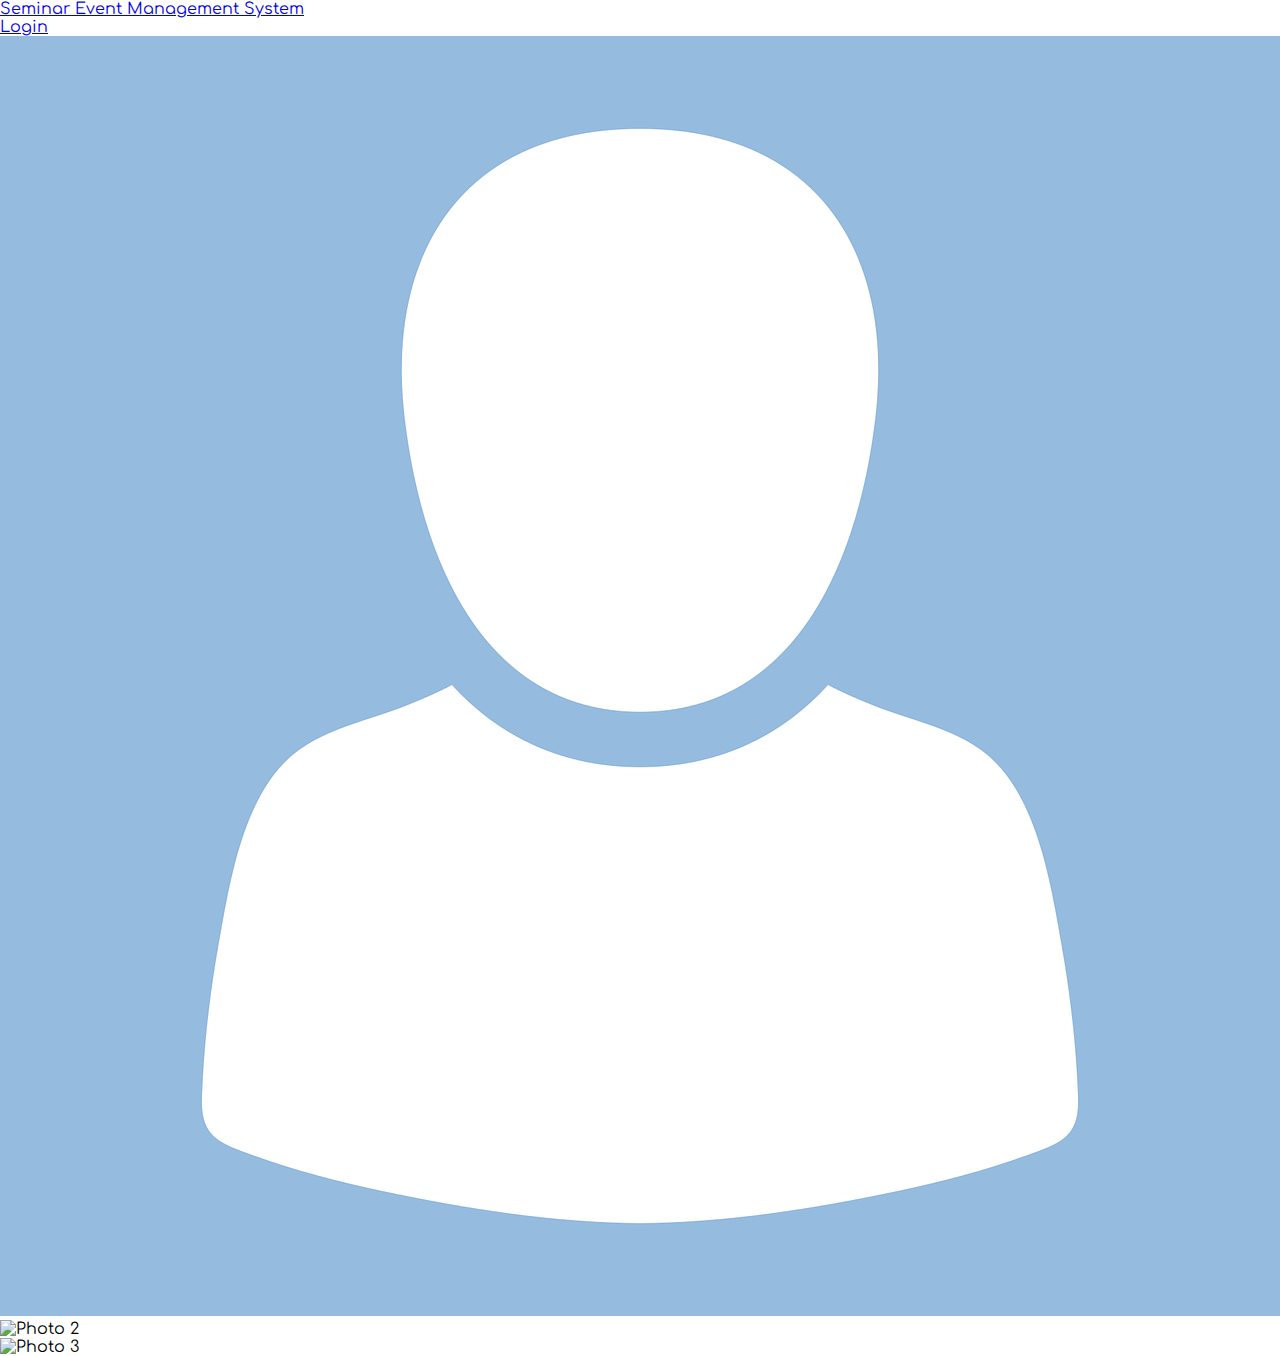
==== index.html @ 2c74ca65 "Added stylesheets and index page with navbar" ====
<!DOCTYPE html>
<html lang="en">

<head>
    <meta charset="UTF-8">
    <meta http-equiv="X-UA-Compatible" content="IE=edge">
    <meta name="viewport" content="width=device-width, initial-scale=1.0">
    <title>Seminar Event Management</title>

    <!-- Bootstrap CSS -->
    <link href="https://cdn.jsdelivr.net/npm/bootstrap@5.1.3/dist/css/bootstrap.min.css" rel="stylesheet"
        integrity="sha384-1BmE4kWBq78iYhFldvKuhfTAU6auU8tT94WrHftjDbrCEXSU1oBoqyl2QvZ6jIW3" crossorigin="anonymous">

    <!-- Google Font API (Comfortaa) -->
    <link rel="stylesheet" href="https://fonts.googleapis.com/css?family=Comfortaa">

    <!-- Google Font API (Montserrat) -->
    <link rel="stylesheet" href="https://fonts.googleapis.com/css?family=Montserrat">

    <!-- Global Stylesheet -->
    <link rel="stylesheet" href="style.css">

</head>

<body>

    <header>

        <!-- Navbar -->
        <nav class="navbar navbar-expand-lg navbar-light bg-info">
            <div class="container">
                <a href="#" class="navbar-brand px-5">Seminar Event Management System</a>
            </div>
            <div class="container">
                <ul class="navbar-nav position-absolute end-0 px-5">
                    <li class="nav-item">
                        <a class="nav-link active" href="#">Login</a>
                    </li>
                </ul>
            </div>
        </nav>

        <!-- Carousel, welcoming users to the site -->
        <div id="carousel-main">
            <div id="carouselExampleIndicators" class="carousel slide" data-bs-ride="carousel">
                <div class="carousel-inner">
                    <div class="carousel-item active">
                        <img src="avatar-1577909_1280.webp" class="d-block w-100" alt="Photo 1">
                    </div>
                    <div class="carousel-item">
                        <img src="..." class="d-block w-100" alt="Photo 2">
                    </div>
                    <div class="carousel-item">
                        <img src="..." class="d-block w-100" alt="Photo 3">
                    </div>
                </div>
            </div>
        </div>
    </header>
    <main>
        <!-- Section, with articles containing the features of the application -->
    </main>
    <footer>

    </footer>
    <script src="https://cdn.jsdelivr.net/npm/@popperjs/core@2.10.2/dist/umd/popper.min.js"
        integrity="sha384-7+zCNj/IqJ95wo16oMtfsKbZ9ccEh31eOz1HGyDuCQ6wgnyJNSYdrPa03rtR1zdB"
        crossorigin="anonymous"></script>
    <script src="https://cdn.jsdelivr.net/npm/bootstrap@5.1.3/dist/js/bootstrap.min.js"
        integrity="sha384-QJHtvGhmr9XOIpI6YVutG+2QOK9T+ZnN4kzFN1RtK3zEFEIsxhlmWl5/YESvpZ13"
        crossorigin="anonymous"></script>

</body>

</html>
---- style.css ----
/* Changing the default font to Comfortaa and removing the default paddings and margins */
* { 
    font-family: 'Comfortaa', Verdana, Geneva, Tahoma, sans-serif;
    margin: 0;
    padding: 0;
}

/* Styling the carousel - adding height dimensions to size correctly */
.carousel { 
    height: 300px;
}
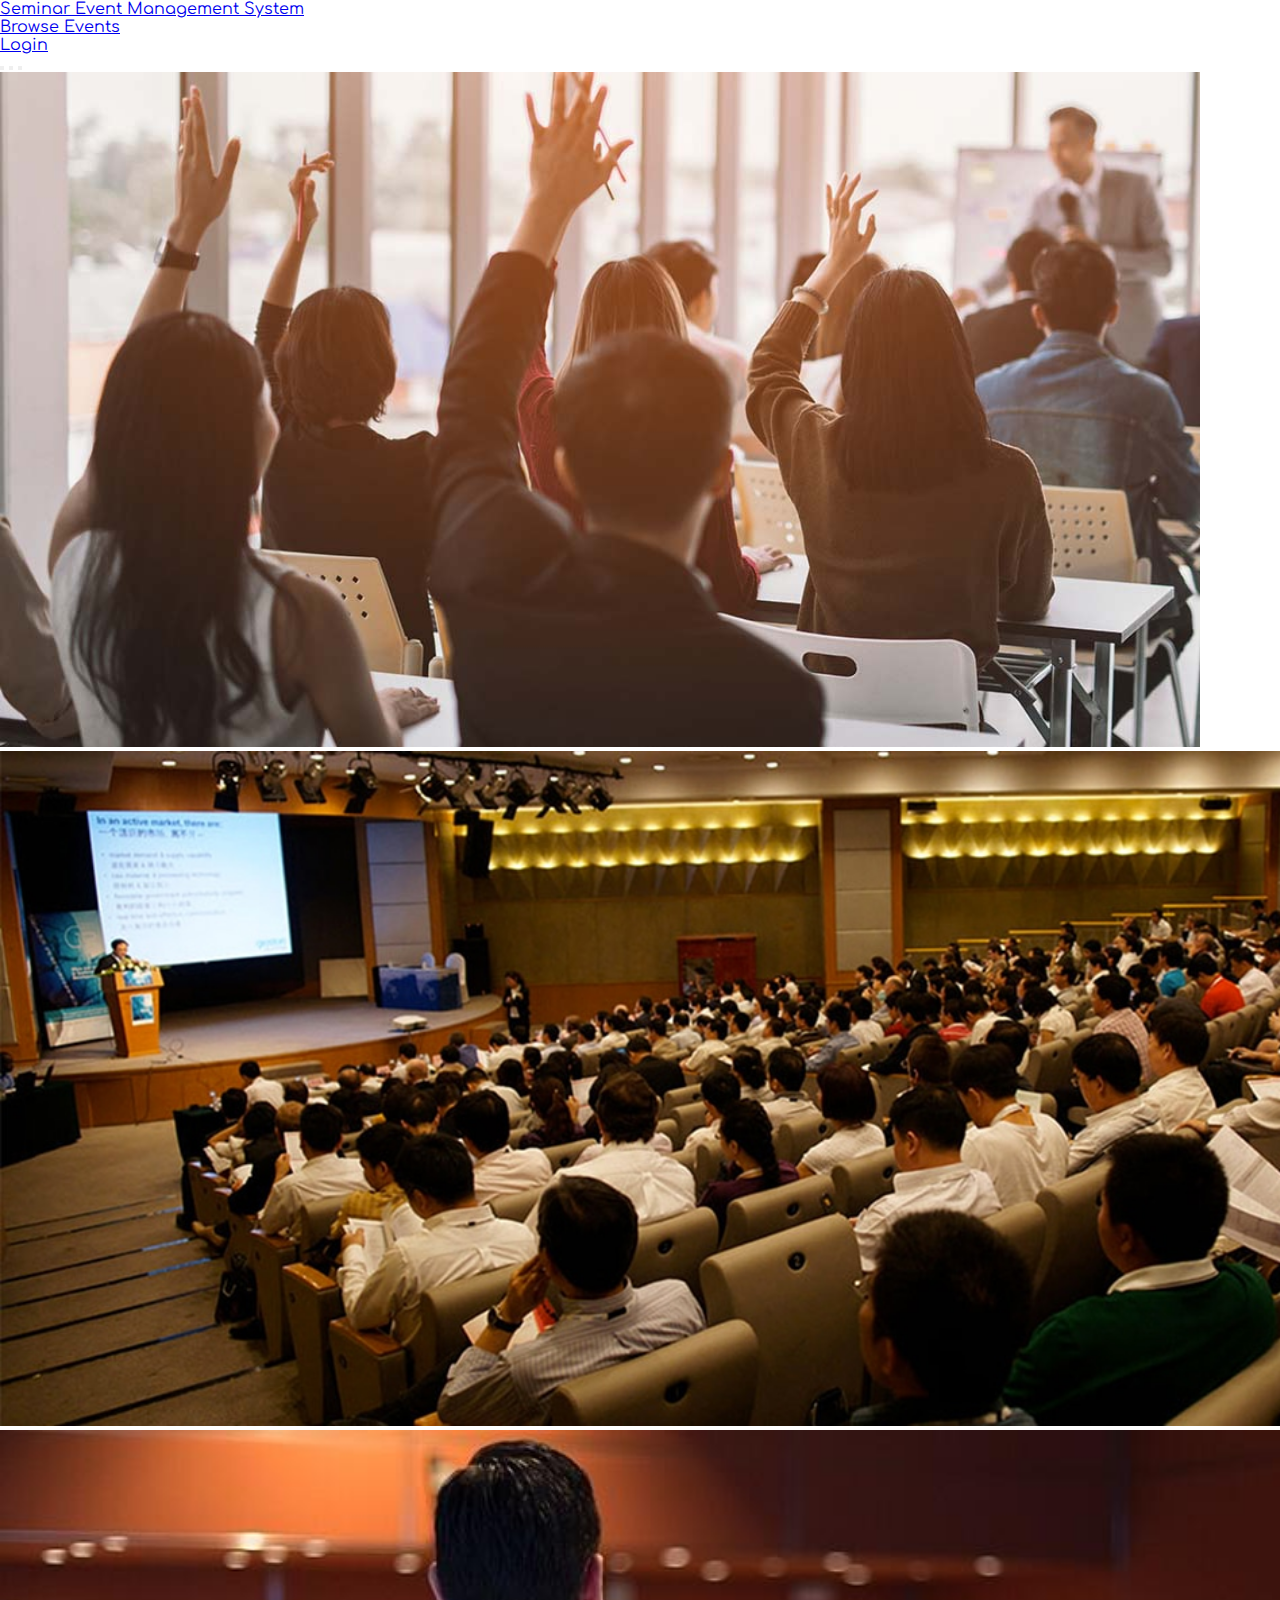
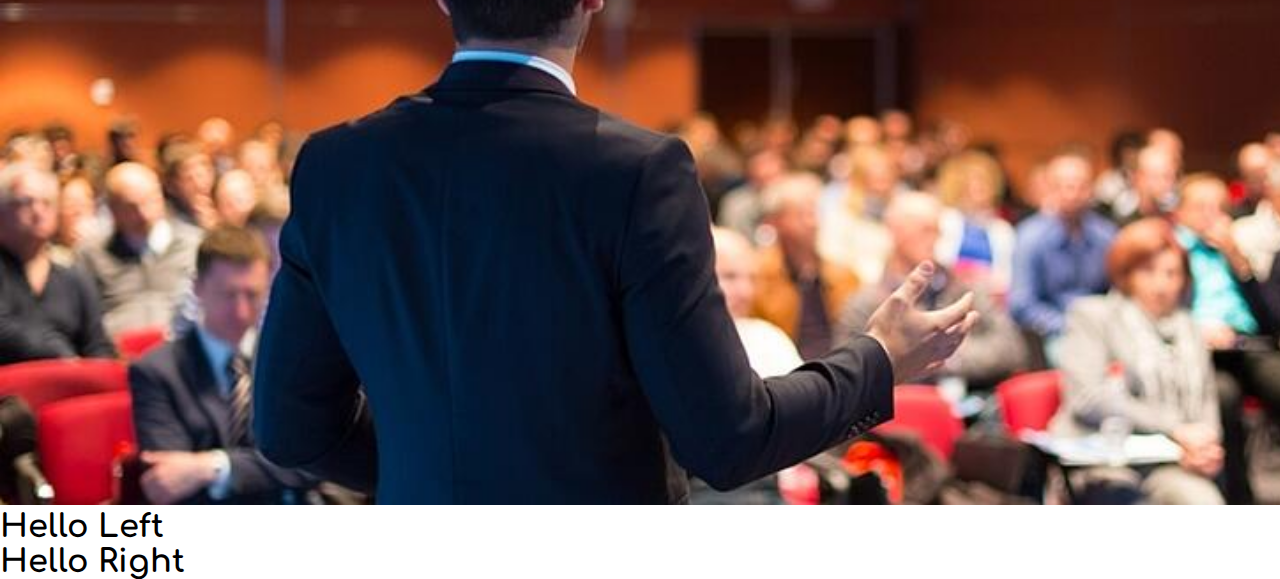
==== commit 6e2b559a: "Removed style.css" ====
--- a/index.html
+++ b/index.html
@@ -18,7 +18,7 @@
     <link rel="stylesheet" href="https://fonts.googleapis.com/css?family=Montserrat">
 
     <!-- Global Stylesheet -->
-    <link rel="stylesheet" href="style.css">
+    <link rel="stylesheet" href="css/style.css">
 
 </head>
 
@@ -32,7 +32,10 @@
                 <a href="#" class="navbar-brand px-5">Seminar Event Management System</a>
             </div>
             <div class="container">
-                <ul class="navbar-nav position-absolute end-0 px-5">
+                <ul class="navbar-nav position-absolute d-flex end-0 px-5">
+                    <li class="nav-item">
+                        <a class="nav-link active" href="#">Browse Events</a>
+                    </li>
                     <li class="nav-item">
                         <a class="nav-link active" href="#">Login</a>
                     </li>
@@ -40,25 +43,44 @@
             </div>
         </nav>
 
-        <!-- Carousel, welcoming users to the site -->
+        <!-- Carousel, welcoming users to the site and prompting them to sign up -->
         <div id="carousel-main">
             <div id="carouselExampleIndicators" class="carousel slide" data-bs-ride="carousel">
+                <div class="carousel-indicators">
+                    <button type="button" data-bs-target="#carouselExampleIndicators" data-bs-slide-to="0"
+                        class="active" aria-current="true" aria-label="Slide 1"></button>
+                    <button type="button" data-bs-target="#carouselExampleIndicators" data-bs-slide-to="1"
+                        aria-label="Slide 2"></button>
+                    <button type="button" data-bs-target="#carouselExampleIndicators" data-bs-slide-to="2"
+                        aria-label="Slide 3"></button>
+                </div>
                 <div class="carousel-inner">
                     <div class="carousel-item active">
-                        <img src="avatar-1577909_1280.webp" class="d-block w-100" alt="Photo 1">
+                        <img src="img/Definite-Guide-to-Organizing-Seminars-and-Conferences.jpg"
+                            class="d-block w-100 carousel-img" alt="Photo 1">
                     </div>
                     <div class="carousel-item">
-                        <img src="..." class="d-block w-100" alt="Photo 2">
+                        <img src="img/events-seminars.jpg" class="d-block w-100 carousel-img" alt="Photo 2">
                     </div>
                     <div class="carousel-item">
-                        <img src="..." class="d-block w-100" alt="Photo 3">
+                        <img src="img/ThinkstockPhotos-499517325-789695-edited.jpg" class="d-block w-100 carousel-img"
+                            alt="Photo 3">
                     </div>
                 </div>
             </div>
         </div>
     </header>
     <main>
-        <!-- Section, with articles containing the features of the application -->
+        <div class="container-fluid bg-info">
+            <div class="row">
+                <div class="col-lg-6">
+                    <h1 class="text-center">Hello Left</h1>
+                </div>
+                <div class="col-lg-6">
+                    <h1 class="text-center">Hello Right</h1>
+                </div>
+            </div>
+        </div>
     </main>
     <footer>
 
--- a/css/style.css
+++ b/css/style.css
@@ -0,0 +1,29 @@
+/* Changing the default font to Comfortaa and removing the default paddings and margins */
+* { 
+    font-family: 'Comfortaa', Verdana, Geneva, Tahoma, sans-serif;
+    margin: 0;
+    padding: 0;
+}
+
+/* Styling the carousel - adding height dimensions to size correctly */
+.carousel-img { 
+    height: 75vh;
+}
+
+/* Changing text inside main to Montserrat */
+
+main { 
+    font-family: 'Montserrat', Verdana, Geneva, Tahoma, sans-serif;
+}
+
+#dropdown-items { 
+    list-style: none;
+}
+
+#container-half-1 { 
+    background-color: yellow;
+}
+
+#container-half-2 { 
+    background-color: green;
+}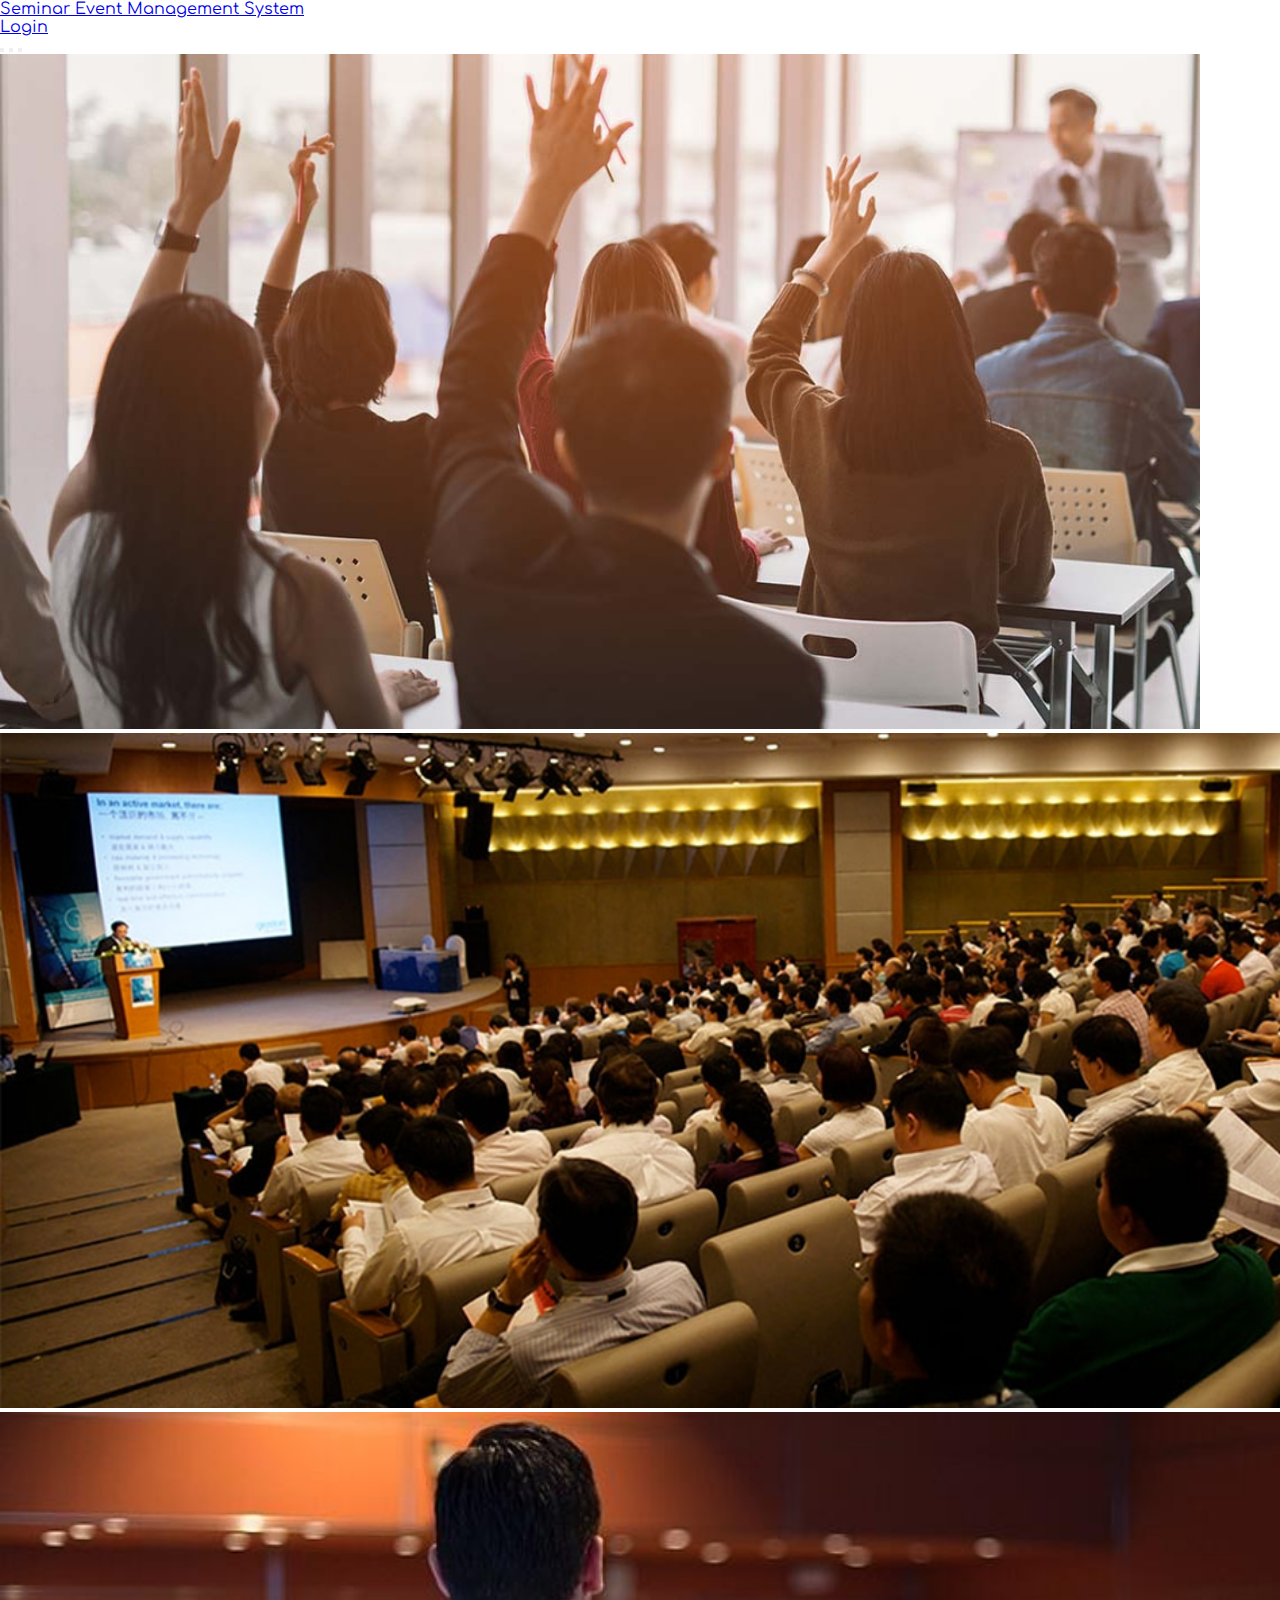
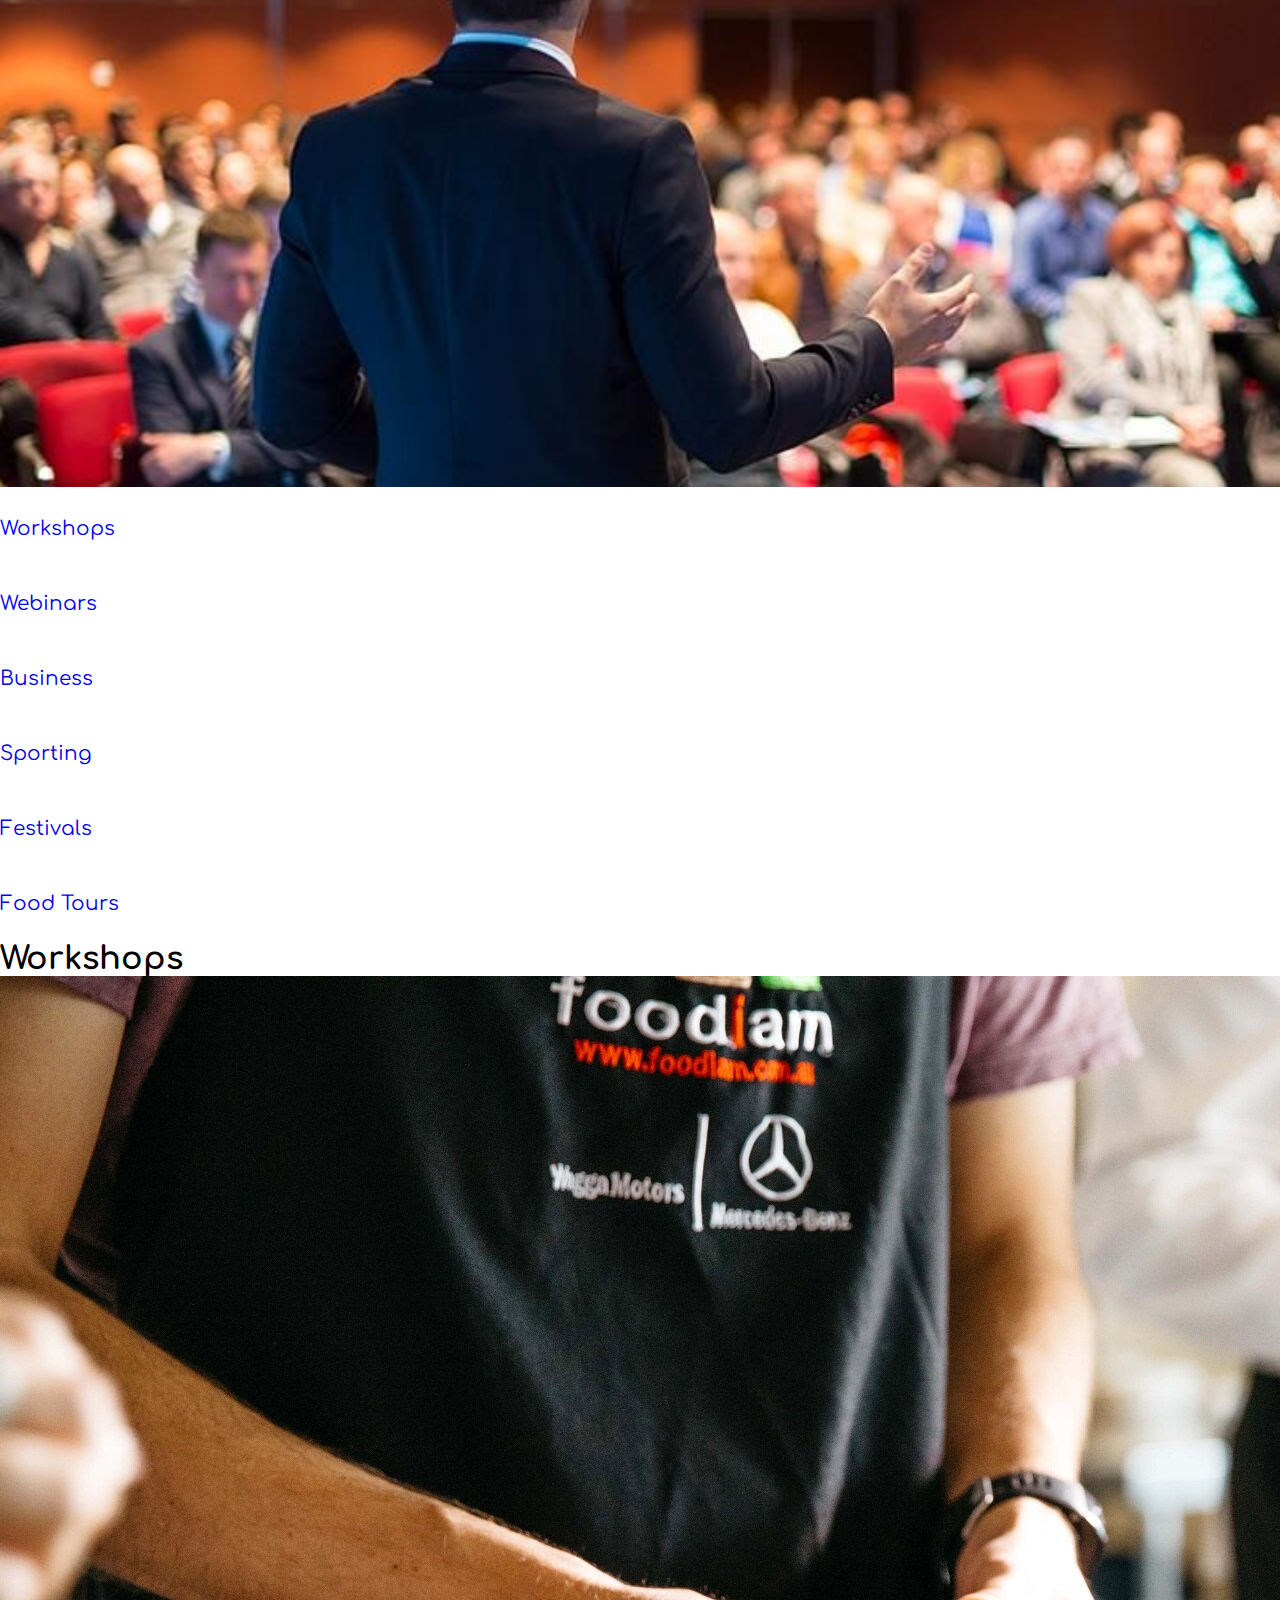
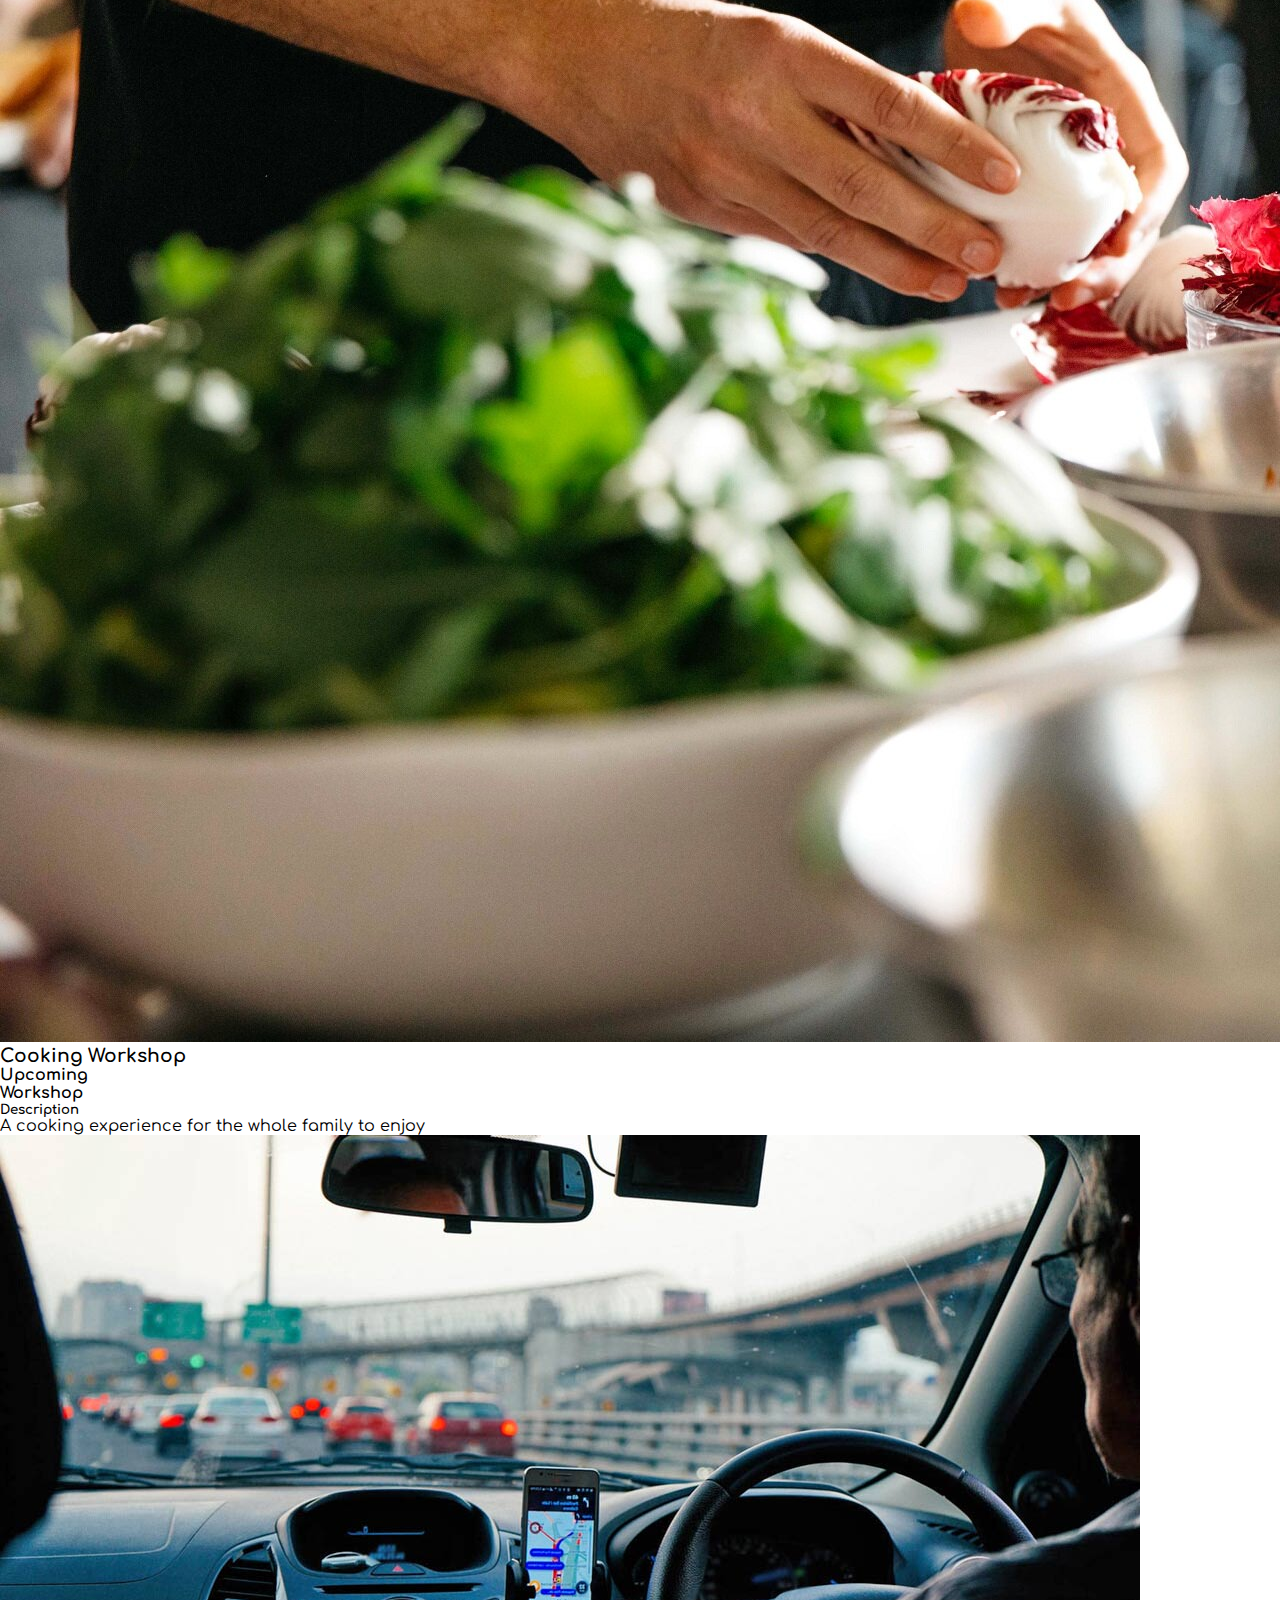
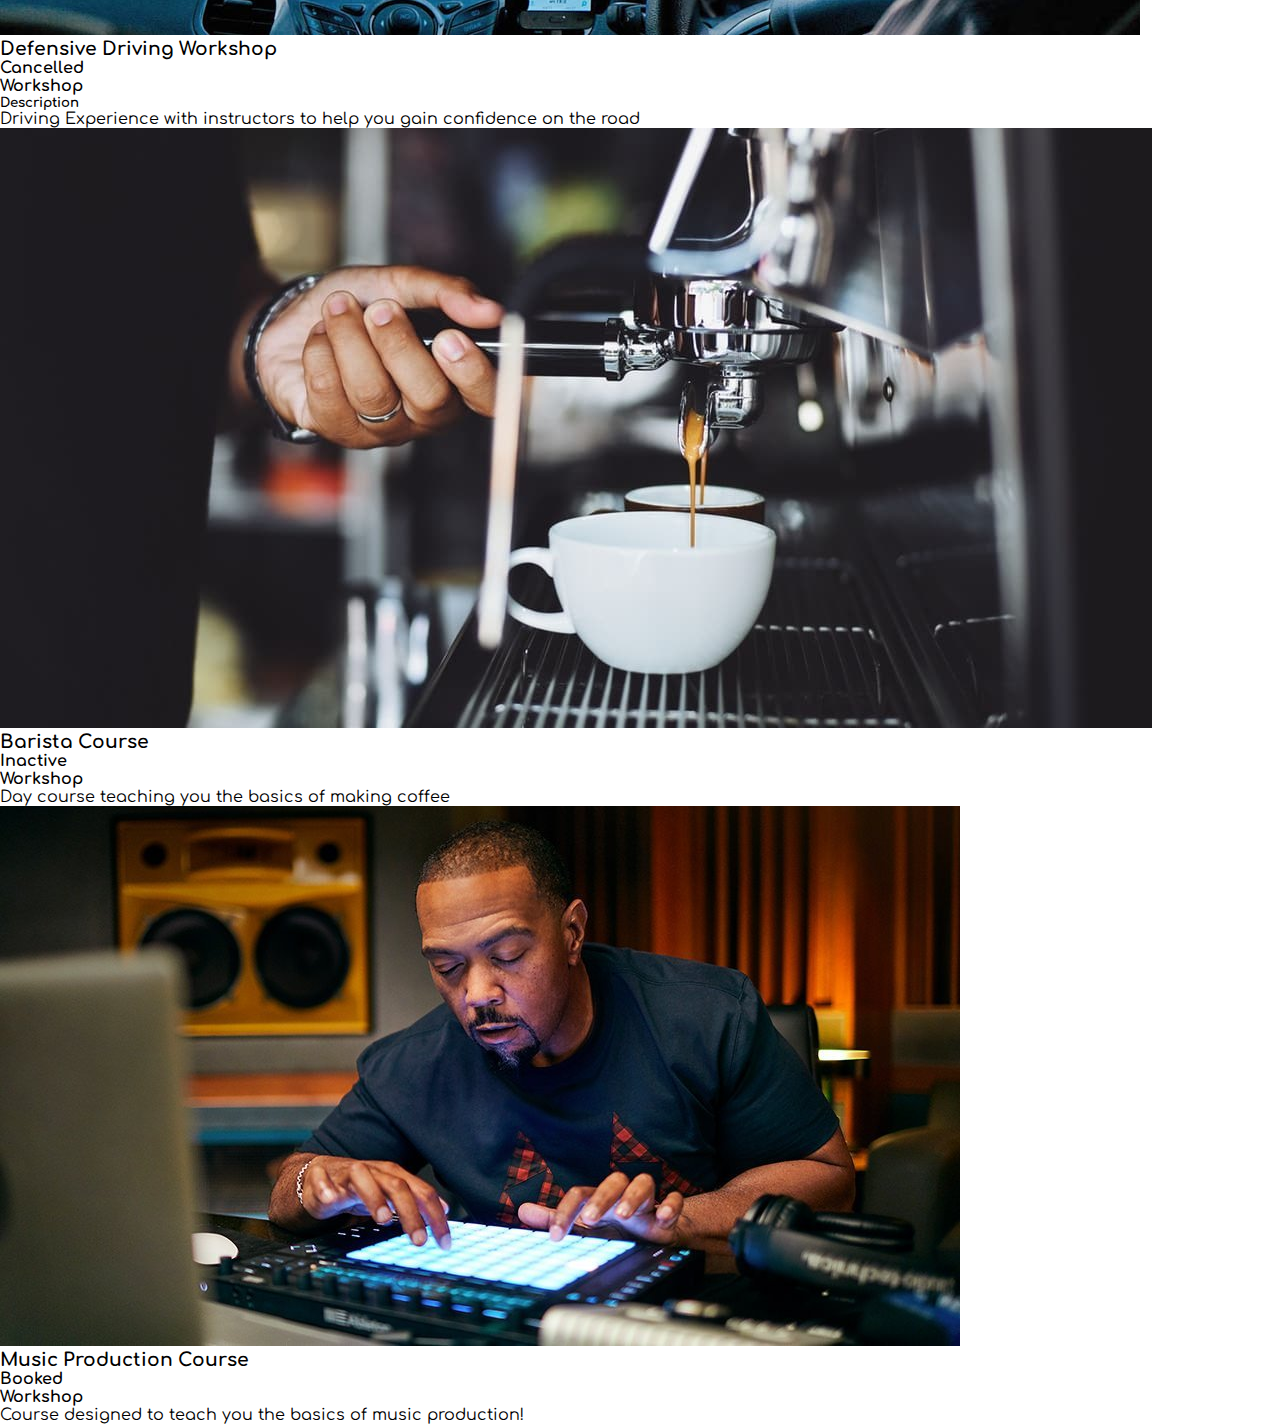
==== commit 5bd729a4: "Finished Landing Page" ====
--- a/index.html
+++ b/index.html
@@ -33,9 +33,6 @@
             </div>
             <div class="container">
                 <ul class="navbar-nav position-absolute d-flex end-0 px-5">
-                    <li class="nav-item">
-                        <a class="nav-link active" href="#">Browse Events</a>
-                    </li>
                     <li class="nav-item">
                         <a class="nav-link active" href="#">Login</a>
                     </li>
@@ -71,16 +68,184 @@
         </div>
     </header>
     <main>
+        <!-- The bar used to browse the different events available -->
         <div class="container-fluid bg-info">
             <div class="row">
-                <div class="col-lg-6">
-                    <h1 class="text-center">Hello Left</h1>
-                </div>
-                <div class="col-lg-6">
-                    <h1 class="text-center">Hello Right</h1>
-                </div>
+                <ul class="list-group list-group-horizontal">
+                    <div class="col-2">
+                        <a href="#" class="nav-item text-center seminar-opt-text">
+                            <li class="list-group-item-info list-item seminar-theme-opt">Workshops</li>
+                        </a>
+                    </div>
+                    <div class="col-2">
+                        <a href="#" class="nav-item text-center seminar-opt-text">
+                            <li class="list-group-item-info list-item seminar-theme-opt">Webinars</li>
+                        </a>
+                    </div>
+                    <div class="col-2">
+                        <a href="#" class="nav-item text-center seminar-opt-text">
+                            <li class="list-group-item-info list-item seminar-theme-opt">Business</li>
+                        </a>
+                    </div>
+                    <div class="col-2">
+                        <a href="#" class="nav-item text-center seminar-opt-text">
+                            <li class="list-group-item-info list-item seminar-theme-opt">Sporting</li>
+                        </a>
+                    </div>
+                    <div class="col-2">
+                        <a href="#" class="nav-item text-center seminar-opt-text">
+                            <li class="list-group-item-info list-item seminar-theme-opt">Festivals</li>
+                        </a>
+                    </div>
+                    <div class="col-2">
+                        <a href="#" class="nav-item text-center seminar-opt-text">
+                            <li class="list-group-item-info list-item seminar-theme-opt">Food Tours</li>
+                        </a>
+                    </div>
+                </ul>
             </div>
         </div>
+        <!-- The title to display which event category is being shown -->
+        <div class="container-fluid">
+            <div class="row">
+                <div class="col-12">
+                    <h1 class="text-center mt-5">Workshops</h1>
+                </div>
+            </div>
+        </div>
+        <!-- The section to display all the events availabe on the site -->
+        <section>
+            <article>
+                <div class="container mt-5">
+                    <div class="row">
+                        <!-- Setting the margin sides -->
+                        <div class="col-2"></div>
+
+                        <!-- Event Card -->
+                        <div class="col-10">
+                            <!-- Removing the border around the outside of the card -->
+                            <div class="card border-0">
+                                <a href="#" class="remove-link-format">
+                                    <div class="row">
+                                        <img src="img/RI8CD3_1.jpeg" alt="Cooking Workshop" class="img-fluid rounded-start">
+                                    </div>
+                                    <div class="row">
+                                    <!-- body of text -->
+                                        <div class="card-body bg-info">
+                                            <h3 class="card-title text-center">Cooking Workshop</h3>
+                                            <h4 class="card-subtitle">Upcoming</h4>
+                                            <h4 class="card-subtitle text-end text-muted">Workshop</h4>
+                                            <h5 class="card-subtitle text-start">Description</h5>
+                                            <p>A cooking experience for the whole family to enjoy</p>
+                                        </div>
+                                    </div>
+                                </a>
+                            </div>
+                        </div>
+
+                        <!-- Setting the margin sides -->
+                        <div class="col-2"></div>
+                    </div>
+                </div>
+            </article>
+            <article>
+                <div class="container mt-5">
+                    <div class="row">
+                        <!-- Setting the margin sides -->
+                        <div class="col-2"></div>
+
+                        <!-- Event Card -->
+                        <div class="col-10">
+                            <!-- Removing the border around the outside of the card -->
+                            <div class="card border-0">
+                                <a href="#" class="remove-link-format">
+                                    <div class="row">
+                                        <img src="img/safe-driving-course-brisbane-qld.jpeg" alt="Driving  Workshop" class="img-fluid rounded-start">
+                                    </div>
+                                    <div class="row">
+                                        <!-- body of text -->
+                                            <div class="card-body bg-info">
+                                                <h3 class="card-title text-center">Defensive Driving Workshop</h3>
+                                                <h4 class="card-subtitle">Cancelled</h4>
+                                                <h4 class="card-subtitle text-end text-muted">Workshop</h4>
+                                                <h5 class="card-subtitle text-start">Description</h5>
+                                                <p>Driving Experience with instructors to help you gain confidence on the road</p>
+                                            </div>
+                                        </div>
+                                    </div>
+                                </a>
+                        </div>
+
+                        <!-- Setting the margin sides -->
+                        <div class="col-2"></div>
+                    </div>
+                </div>
+            </article>
+            <article>
+                <div class="container mt-5">
+                    <div class="row">
+                        <!-- Setting the margin sides -->
+                        <div class="col-2"></div>
+
+                        <!-- Event Card -->
+                        <div class="col-10">
+                            <!-- Removing the border around the outside of the card -->
+                            <div class="card border-0">
+                                <a href="#" class="remove-link-format">
+                                    <div class="row">
+                                        <img src="img/barrista-course-melb.jpeg" alt="Barista Workshop" class="img-fluid rounded-start">
+                                    </div>
+                                    <div class="row">
+                                        <!-- body of text -->
+                                            <div class="card-body bg-info">
+                                                <h3 class="card-title text-center">Barista Course</h3>
+                                                <h4 class="card-subtitle">Inactive</h4>
+                                                <h4 class="card-subtitle text-end text-muted">Workshop</h4>
+                                                <p>Day course teaching you the basics of making coffee</p>
+                                            </div>
+                                        </div>
+                                    </div>
+                                </a>
+                        </div>
+
+                        <!-- Setting the margin sides -->
+                        <div class="col-2"></div>
+                    </div>
+                </div>
+            </article>
+            <article>
+                <div class="container mt-5">
+                    <div class="row">
+                        <!-- Setting the margin sides -->
+                        <div class="col-2"></div>
+
+                        <!-- Event Card -->
+                        <div class="col-10">
+                            <!-- Removing the border around the outside of the card -->
+                            <div class="card border-0">
+                                <a href="#" class="remove-link-format">
+                                    <div class="row">
+                                        <img src="img/uDTp9vKPTpDpi5BbQpx3qauy.jpeg" alt="Music Workshop" class="img-fluid rounded-start">
+                                    </div>
+                                    <div class="row">
+                                    <!-- body of text -->
+                                        <div class="card-body bg-info">
+                                            <h3 class="card-title text-center">Music Production Course</h3>
+                                            <h4 class="card-subtitle">Booked</h4>
+                                            <h4 class="card-subtitle text-end text-muted">Workshop</h4>
+                                            <p>Course designed to teach you the basics of music production!</p>
+                                        </div>
+                                    </div>
+                                </a>
+                            </div>
+                        </div>
+
+                        <!-- Setting the margin sides -->
+                        <div class="col-2"></div>
+                    </div>
+                </div>
+            </article>
+        </section>
     </main>
     <footer>
 
--- a/css/style.css
+++ b/css/style.css
@@ -16,14 +16,40 @@
     font-family: 'Montserrat', Verdana, Geneva, Tahoma, sans-serif;
 }
 
-#dropdown-items { 
-    list-style: none;
-}
-
 #container-half-1 { 
     background-color: yellow;
 }
 
 #container-half-2 { 
     background-color: green;
+}
+
+/* Styling the seminar option themes */
+.list-item { 
+    list-style: none;
+}
+
+.seminar-theme-opt { 
+    height: 75px;
+    line-height: 75px;
+}
+
+.seminar-opt-text { 
+    text-decoration: none;
+    font-size: 20px;
+}
+
+.seminar-theme-opt:hover { 
+    background-color: #5bc0de;
+}
+
+/* Adding a class to remove the underline and colour from links */
+.remove-link-format { 
+    text-decoration: none;
+    color: black;
+}
+
+.remove-link-format:hover { 
+    text-decoration: none;
+    color: black;
 }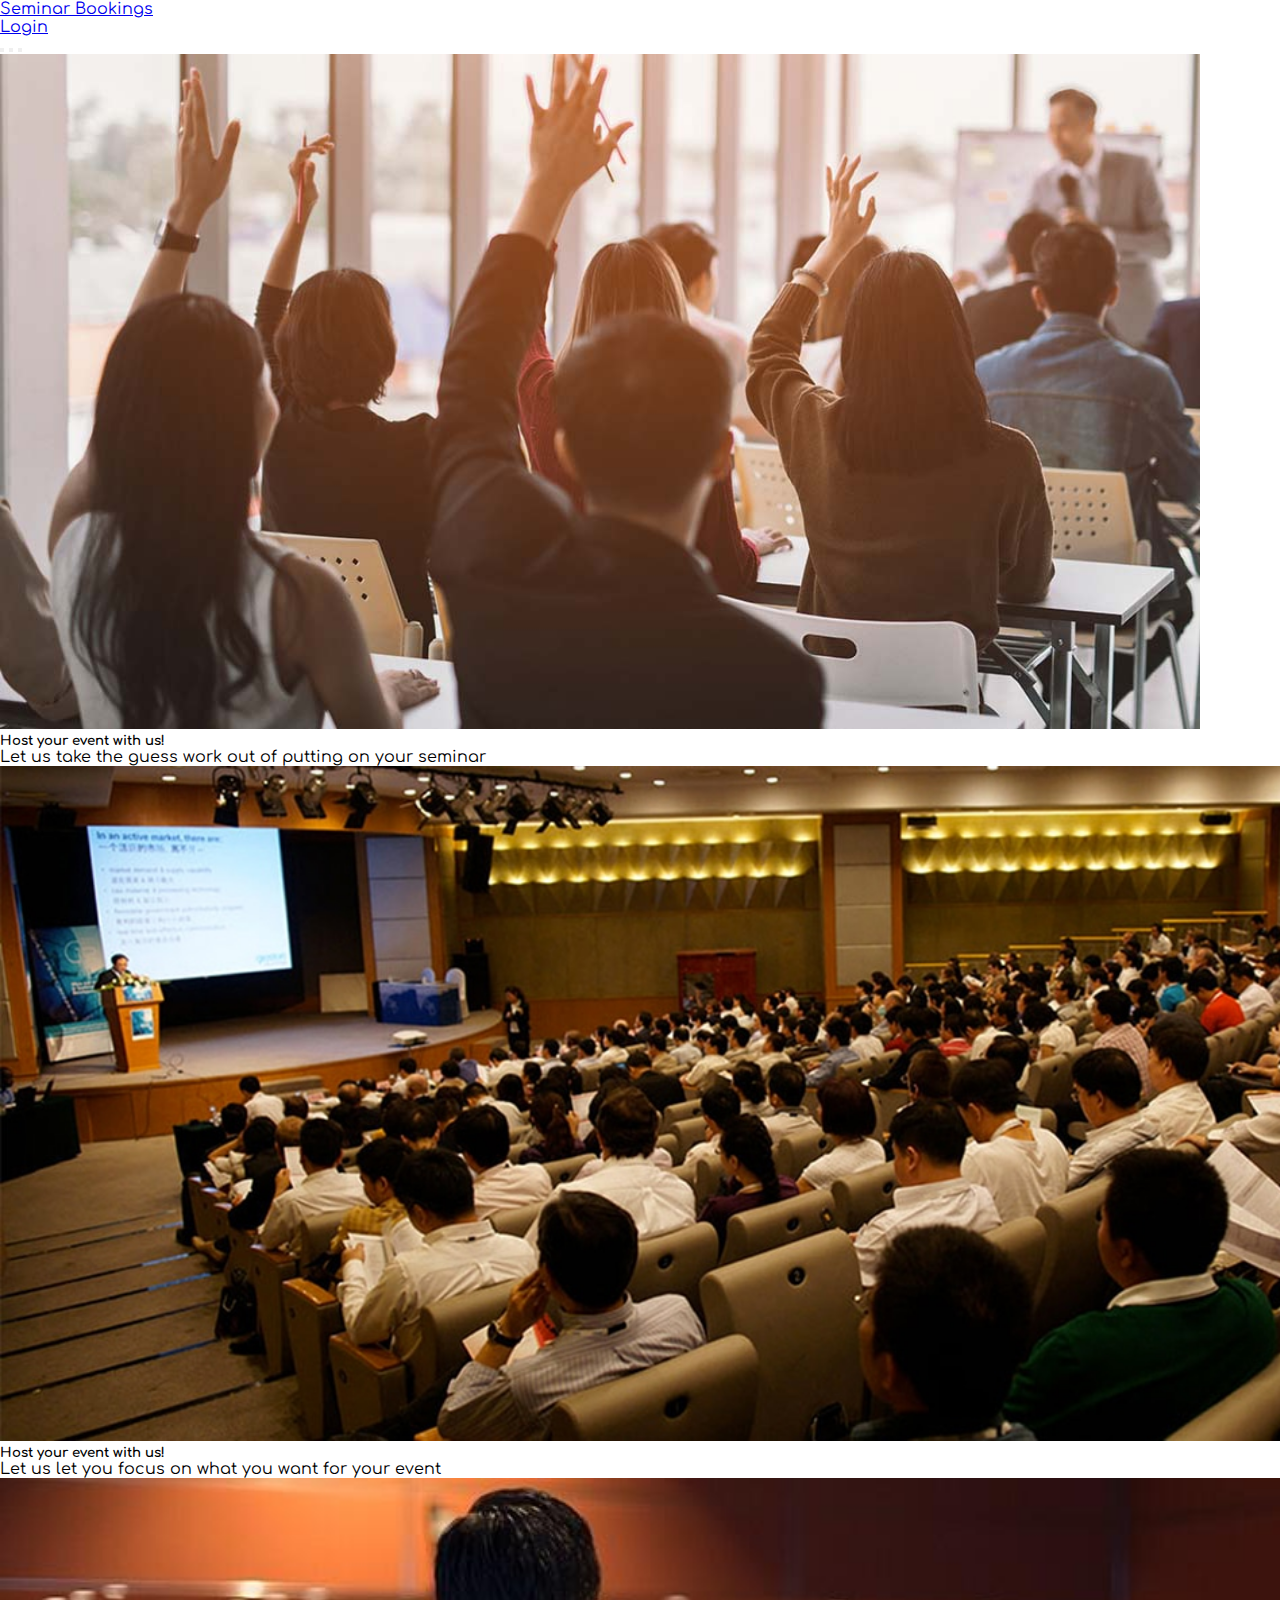
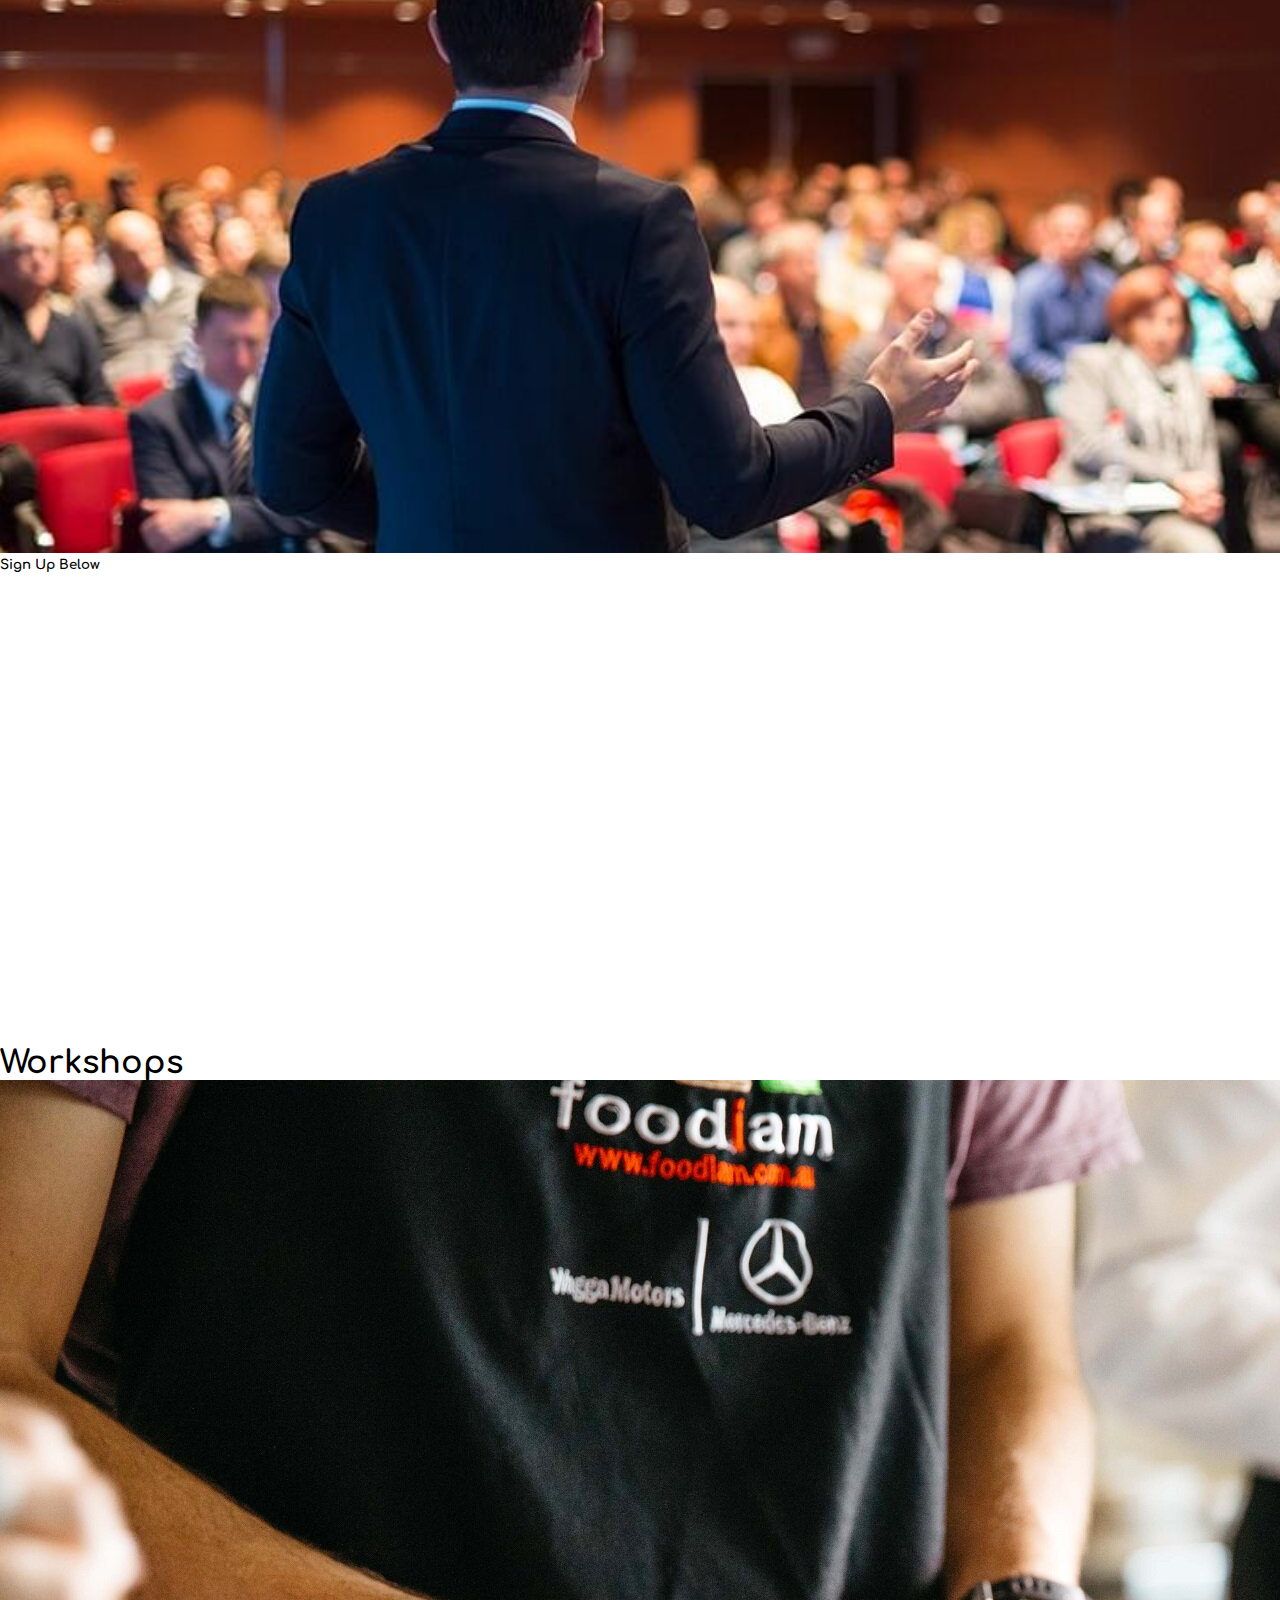
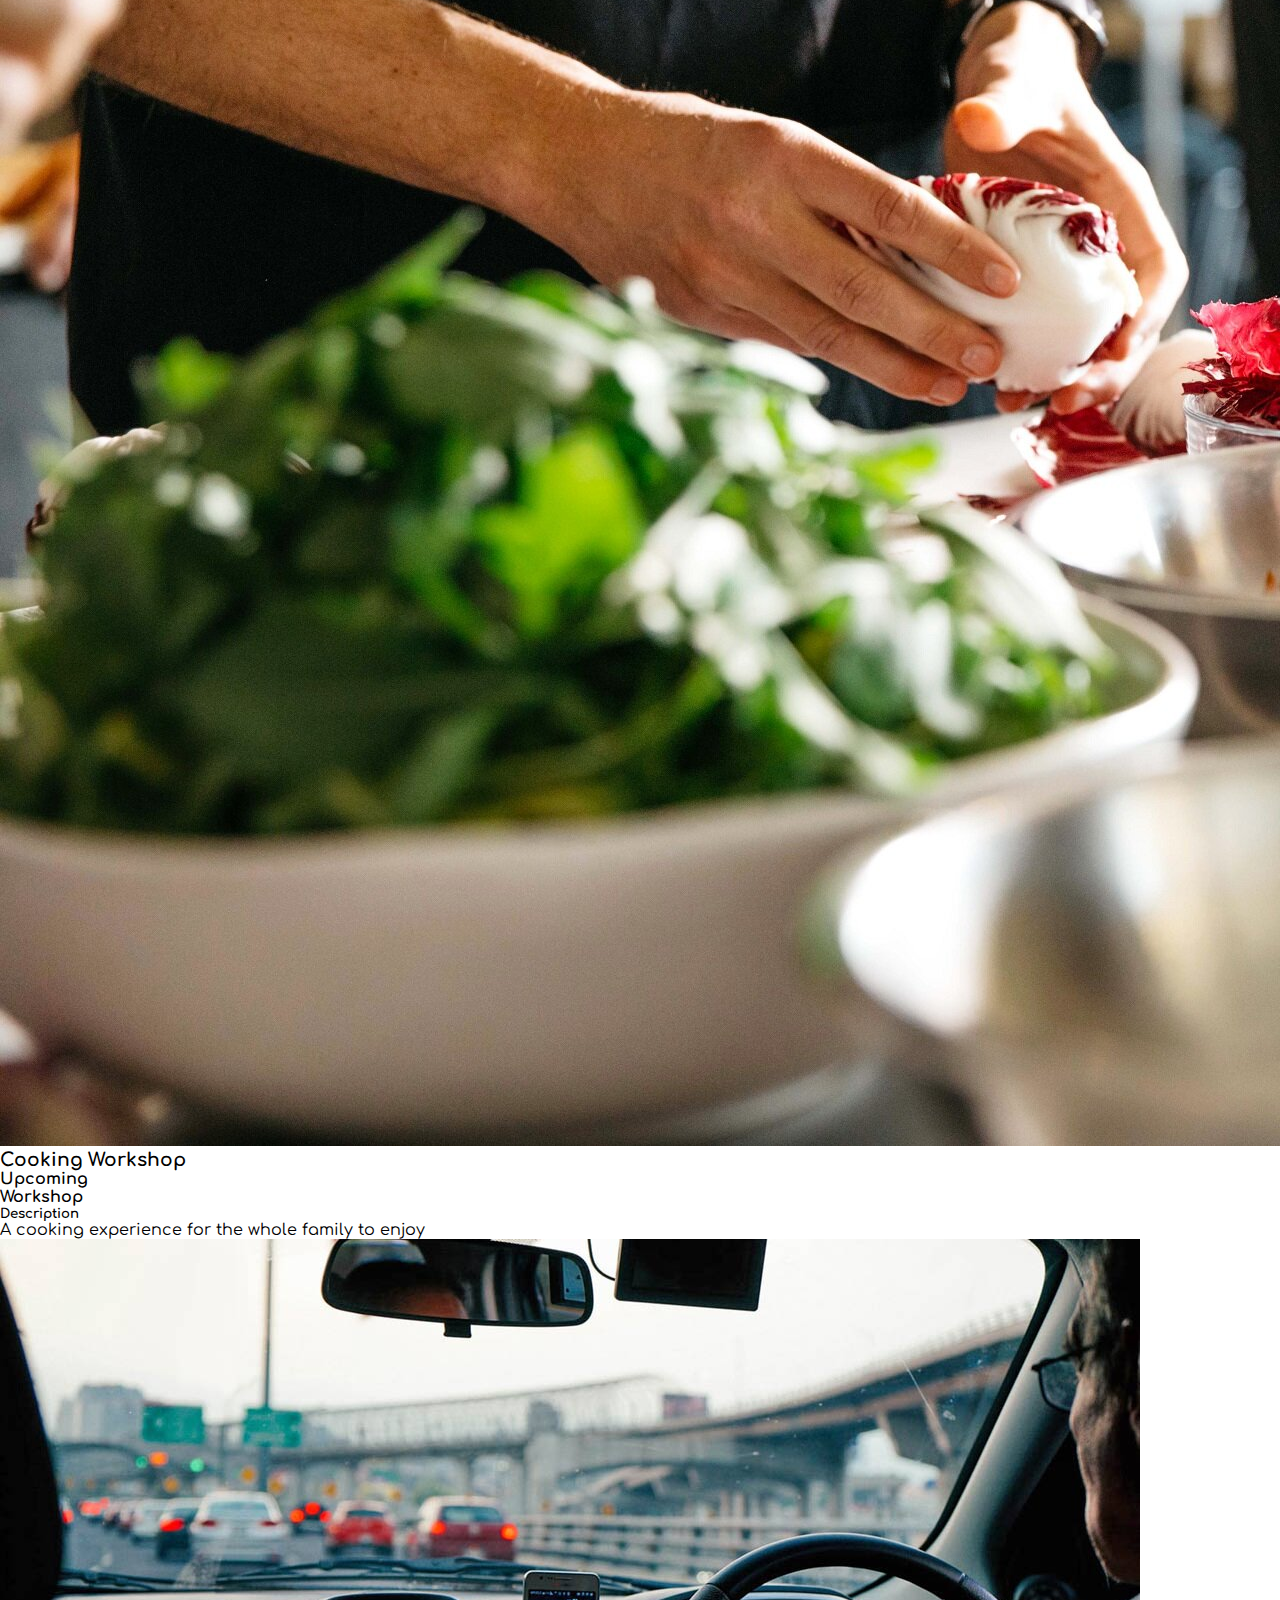
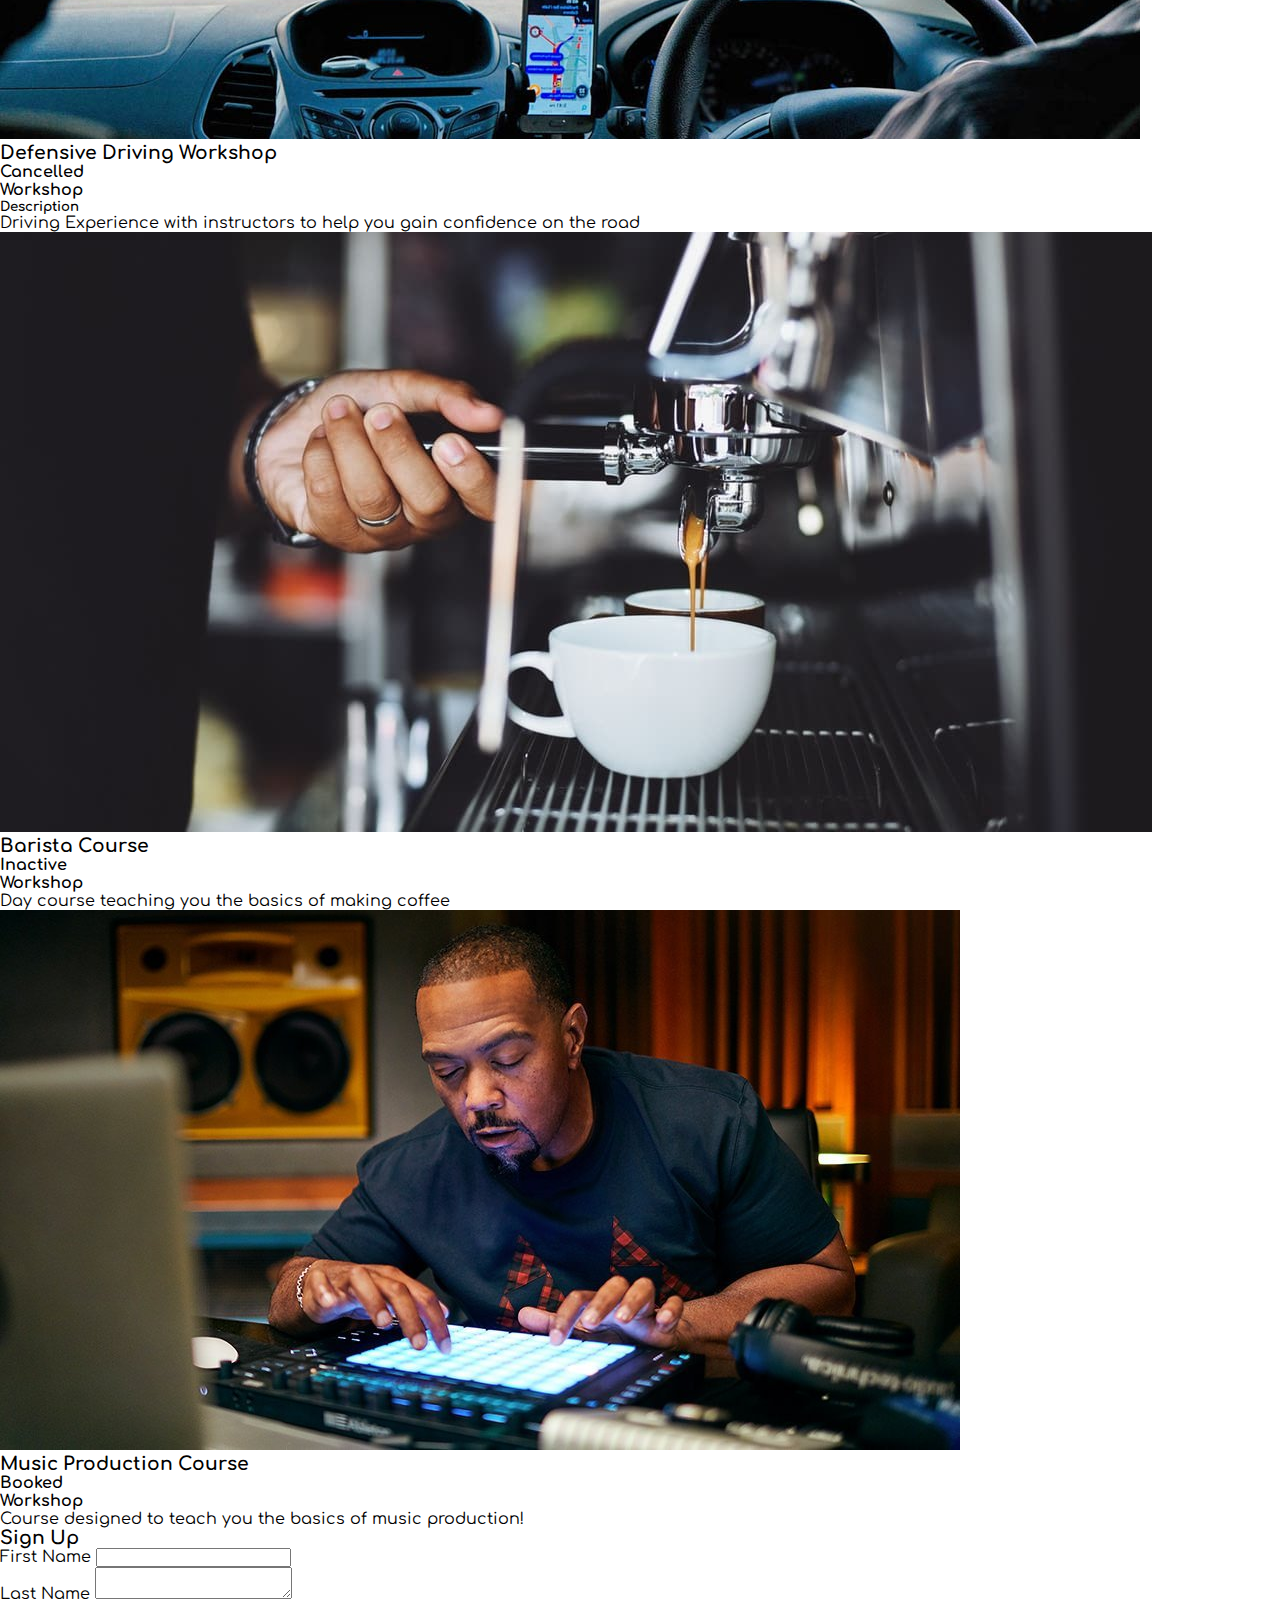
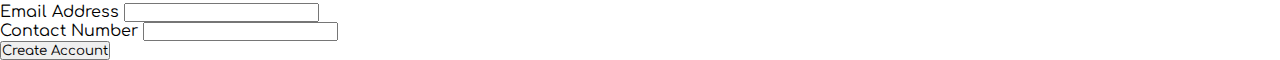
==== commit dd49792e: "Final Build" ====
--- a/index.html
+++ b/index.html
@@ -27,14 +27,12 @@
     <header>
 
         <!-- Navbar -->
-        <nav class="navbar navbar-expand-lg navbar-light bg-info">
-            <div class="container">
-                <a href="#" class="navbar-brand px-5">Seminar Event Management System</a>
-            </div>
-            <div class="container">
-                <ul class="navbar-nav position-absolute d-flex end-0 px-5">
+        <nav class="navbar navbar-light bg-info">
+            <div class="container-fluid">
+                <a href="./index.html" class="navbar-brand px-5">Seminar Bookings</a>
+                <ul class="navbar-nav position-absolute d-flex end-0 px-5 bg-info">
                     <li class="nav-item">
-                        <a class="nav-link active" href="#">Login</a>
+                        <a class="nav-link active" aria-current="page" href="/">Login</a>
                     </li>
                 </ul>
             </div>
@@ -52,16 +50,29 @@
                         aria-label="Slide 3"></button>
                 </div>
                 <div class="carousel-inner">
+
                     <div class="carousel-item active">
                         <img src="img/Definite-Guide-to-Organizing-Seminars-and-Conferences.jpg"
                             class="d-block w-100 carousel-img" alt="Photo 1">
+                        <div class="carousel-caption d-none d-md-block">
+                            <h5>Host your event with us!</h5>
+                            <p>Let us take the guess work out of putting on your seminar</p>
+                        </div>
                     </div>
                     <div class="carousel-item">
                         <img src="img/events-seminars.jpg" class="d-block w-100 carousel-img" alt="Photo 2">
+                        <div class="carousel-caption d-none d-md-block">
+                            <h5>Host your event with us!</h5>
+                            <p>Let us let you focus on what you want for your event</p>
+                        </div>
                     </div>
                     <div class="carousel-item">
                         <img src="img/ThinkstockPhotos-499517325-789695-edited.jpg" class="d-block w-100 carousel-img"
                             alt="Photo 3">
+                            <div class="carousel-caption d-none d-md-block">
+                                <h5>Sign Up Below</h5>
+                                <p><a href="#signup-form" class="seminar-opt-text">Click here to sign up</a></p>
+                            </div>
                     </div>
                 </div>
             </div>
@@ -71,38 +82,36 @@
         <!-- The bar used to browse the different events available -->
         <div class="container-fluid bg-info">
             <div class="row">
-                <ul class="list-group list-group-horizontal">
-                    <div class="col-2">
-                        <a href="#" class="nav-item text-center seminar-opt-text">
-                            <li class="list-group-item-info list-item seminar-theme-opt">Workshops</li>
-                        </a>
-                    </div>
-                    <div class="col-2">
-                        <a href="#" class="nav-item text-center seminar-opt-text">
-                            <li class="list-group-item-info list-item seminar-theme-opt">Webinars</li>
-                        </a>
-                    </div>
-                    <div class="col-2">
-                        <a href="#" class="nav-item text-center seminar-opt-text">
-                            <li class="list-group-item-info list-item seminar-theme-opt">Business</li>
-                        </a>
-                    </div>
-                    <div class="col-2">
-                        <a href="#" class="nav-item text-center seminar-opt-text">
-                            <li class="list-group-item-info list-item seminar-theme-opt">Sporting</li>
-                        </a>
-                    </div>
-                    <div class="col-2">
-                        <a href="#" class="nav-item text-center seminar-opt-text">
-                            <li class="list-group-item-info list-item seminar-theme-opt">Festivals</li>
-                        </a>
-                    </div>
-                    <div class="col-2">
-                        <a href="#" class="nav-item text-center seminar-opt-text">
-                            <li class="list-group-item-info list-item seminar-theme-opt">Food Tours</li>
-                        </a>
-                    </div>
-                </ul>
+                <div class="col-xl-2 col-sm-12">
+                    <a href="#" class="nav-item text-center seminar-opt-text">
+                        <li class="list-group-item list-item seminar-theme-opt bg-info border-0">Workshops</li>
+                    </a>
+                </div>
+                <div class="col-xl-2 col-sm-12">
+                    <a href="#" class="nav-item text-center seminar-opt-text">
+                        <li class="list-group-item list-item seminar-theme-opt bg-info border-0">Webinars</li>
+                    </a>
+                </div>
+                <div class="col-xl-2 col-sm-12">
+                    <a href="#" class="nav-item text-center seminar-opt-text">
+                        <li class="list-group-item list-item seminar-theme-opt bg-info border-0">Business</li>
+                    </a>
+                </div>
+                <div class="col-xl-2 col-sm-12">
+                    <a href="#" class="nav-item text-center seminar-opt-text">
+                        <li class="list-group-item list-item seminar-theme-opt bg-info border-0">Sporting</li>
+                    </a>
+                </div>
+                <div class="col-xl-2 col-sm-12">
+                    <a href="#" class="nav-item text-center seminar-opt-text">
+                        <li class="list-group-item list-item seminar-theme-opt bg-info border-0">Festivals</li>
+                    </a>
+                </div>
+                <div class="col-xl-2 col-sm-12">
+                    <a href="#" class="nav-item text-center seminar-opt-text">
+                        <li class="list-group-item list-item seminar-theme-opt bg-info border-0">Food Tours</li>
+                    </a>
+                </div>
             </div>
         </div>
         <!-- The title to display which event category is being shown -->
@@ -122,15 +131,16 @@
                         <div class="col-2"></div>
 
                         <!-- Event Card -->
-                        <div class="col-10">
+                        <div class="col-8">
                             <!-- Removing the border around the outside of the card -->
                             <div class="card border-0">
-                                <a href="#" class="remove-link-format">
-                                    <div class="row">
-                                        <img src="img/RI8CD3_1.jpeg" alt="Cooking Workshop" class="img-fluid rounded-start">
-                                    </div>
-                                    <div class="row">
-                                    <!-- body of text -->
+                                <a href="./event_details.html" class="remove-link-format">
+                                    <div class="row">
+                                        <img src="img/RI8CD3_1.jpeg" alt="Cooking Workshop"
+                                            class="img-fluid rounded-start">
+                                    </div>
+                                    <div class="row">
+                                        <!-- body of text -->
                                         <div class="card-body bg-info">
                                             <h3 class="card-title text-center">Cooking Workshop</h3>
                                             <h4 class="card-subtitle">Upcoming</h4>
@@ -155,25 +165,27 @@
                         <div class="col-2"></div>
 
                         <!-- Event Card -->
-                        <div class="col-10">
+                        <div class="col-8">
                             <!-- Removing the border around the outside of the card -->
                             <div class="card border-0">
-                                <a href="#" class="remove-link-format">
-                                    <div class="row">
-                                        <img src="img/safe-driving-course-brisbane-qld.jpeg" alt="Driving  Workshop" class="img-fluid rounded-start">
+                                <a href="./event_details.html" class="remove-link-format">
+                                    <div class="row">
+                                        <img src="img/safe-driving-course-brisbane-qld.jpeg" alt="Driving  Workshop"
+                                            class="img-fluid rounded-start">
                                     </div>
                                     <div class="row">
                                         <!-- body of text -->
-                                            <div class="card-body bg-info">
-                                                <h3 class="card-title text-center">Defensive Driving Workshop</h3>
-                                                <h4 class="card-subtitle">Cancelled</h4>
-                                                <h4 class="card-subtitle text-end text-muted">Workshop</h4>
-                                                <h5 class="card-subtitle text-start">Description</h5>
-                                                <p>Driving Experience with instructors to help you gain confidence on the road</p>
-                                            </div>
+                                        <div class="card-body bg-info">
+                                            <h3 class="card-title text-center">Defensive Driving Workshop</h3>
+                                            <h4 class="card-subtitle">Cancelled</h4>
+                                            <h4 class="card-subtitle text-end text-muted">Workshop</h4>
+                                            <h5 class="card-subtitle text-start">Description</h5>
+                                            <p>Driving Experience with instructors to help you gain confidence on the
+                                                road</p>
                                         </div>
                                     </div>
-                                </a>
+                            </div>
+                            </a>
                         </div>
 
                         <!-- Setting the margin sides -->
@@ -188,24 +200,25 @@
                         <div class="col-2"></div>
 
                         <!-- Event Card -->
-                        <div class="col-10">
+                        <div class="col-8">
                             <!-- Removing the border around the outside of the card -->
                             <div class="card border-0">
-                                <a href="#" class="remove-link-format">
-                                    <div class="row">
-                                        <img src="img/barrista-course-melb.jpeg" alt="Barista Workshop" class="img-fluid rounded-start">
+                                <a href="./event_details.html" class="remove-link-format">
+                                    <div class="row">
+                                        <img src="img/barrista-course-melb.jpeg" alt="Barista Workshop"
+                                            class="img-fluid rounded-start">
                                     </div>
                                     <div class="row">
                                         <!-- body of text -->
-                                            <div class="card-body bg-info">
-                                                <h3 class="card-title text-center">Barista Course</h3>
-                                                <h4 class="card-subtitle">Inactive</h4>
-                                                <h4 class="card-subtitle text-end text-muted">Workshop</h4>
-                                                <p>Day course teaching you the basics of making coffee</p>
-                                            </div>
+                                        <div class="card-body bg-info">
+                                            <h3 class="card-title text-center">Barista Course</h3>
+                                            <h4 class="card-subtitle">Inactive</h4>
+                                            <h4 class="card-subtitle text-end text-muted">Workshop</h4>
+                                            <p>Day course teaching you the basics of making coffee</p>
                                         </div>
                                     </div>
-                                </a>
+                            </div>
+                            </a>
                         </div>
 
                         <!-- Setting the margin sides -->
@@ -214,21 +227,22 @@
                 </div>
             </article>
             <article>
-                <div class="container mt-5">
+                <div class="container mt-5 mb-5">
                     <div class="row">
                         <!-- Setting the margin sides -->
                         <div class="col-2"></div>
 
                         <!-- Event Card -->
-                        <div class="col-10">
+                        <div class="col-8">
                             <!-- Removing the border around the outside of the card -->
                             <div class="card border-0">
-                                <a href="#" class="remove-link-format">
-                                    <div class="row">
-                                        <img src="img/uDTp9vKPTpDpi5BbQpx3qauy.jpeg" alt="Music Workshop" class="img-fluid rounded-start">
-                                    </div>
-                                    <div class="row">
-                                    <!-- body of text -->
+                                <a href="./event_details.html" class="remove-link-format">
+                                    <div class="row">
+                                        <img src="img/uDTp9vKPTpDpi5BbQpx3qauy.jpeg" alt="Music Workshop"
+                                            class="img-fluid rounded-start">
+                                    </div>
+                                    <div class="row">
+                                        <!-- body of text -->
                                         <div class="card-body bg-info">
                                             <h3 class="card-title text-center">Music Production Course</h3>
                                             <h4 class="card-subtitle">Booked</h4>
@@ -248,7 +262,41 @@
         </section>
     </main>
     <footer>
-
+<!-- Form to add new events -->
+<div class="container-fluid">
+    <div class="row mt-5">
+
+        <!-- Side margin left -->
+        <div class="col-lg-4 col-md-1"></div>
+
+        <!-- The form -->
+        <div class="col-xl-4 col-md-10 bg-info">
+            <div class="my-5">
+                <h3 class="text-center">Sign Up</h3>
+            </div>
+            <form id="signup-form">
+                <div class="mb-3">
+                    <label class="form-label">First Name</label>
+                    <input type="text" class="form-control">
+                </div>
+                <div class="mb-3">
+                    <label class="form-label">Last Name</label>
+                    <textarea name="" id="" class="w-100"></textarea>
+                </div>
+                <div class="mb-3">
+                    <label class="form-label">Email Address</label>
+                    <input type="email" class="form-control">
+                </div>
+                <div class="mb-3">
+                    <label class="form-label">Contact Number</label>
+                    <input type="text" class="form-control">
+                </div>
+                <button type="submit" class="btn btn-primary py-2 my-3 w-100">Create Account</button>
+            </form>
+        </div>
+        <!-- Side margin right -->
+        <div class="col-xl-4 col-md-1"></div>
+    </div>
     </footer>
     <script src="https://cdn.jsdelivr.net/npm/@popperjs/core@2.10.2/dist/umd/popper.min.js"
         integrity="sha384-7+zCNj/IqJ95wo16oMtfsKbZ9ccEh31eOz1HGyDuCQ6wgnyJNSYdrPa03rtR1zdB"
--- a/css/style.css
+++ b/css/style.css
@@ -5,9 +5,13 @@
     padding: 0;
 }
 
-/* Styling the carousel - adding height dimensions to size correctly */
+/* Styling the images - adding height dimensions to size correctly */
 .carousel-img { 
     height: 75vh;
+}
+
+.event-img { 
+    width: 400%;
 }
 
 /* Changing text inside main to Montserrat */
@@ -16,13 +20,6 @@
     font-family: 'Montserrat', Verdana, Geneva, Tahoma, sans-serif;
 }
 
-#container-half-1 { 
-    background-color: yellow;
-}
-
-#container-half-2 { 
-    background-color: green;
-}
 
 /* Styling the seminar option themes */
 .list-item { 
@@ -36,7 +33,13 @@
 
 .seminar-opt-text { 
     text-decoration: none;
+    color: white;
     font-size: 20px;
+}
+
+.seminar-opt-text:hover { 
+    cursor: pointer;
+
 }
 
 .seminar-theme-opt:hover { 
@@ -52,4 +55,16 @@
 .remove-link-format:hover { 
     text-decoration: none;
     color: black;
-}+}
+
+/* Styling the buttons */
+.book-btn { 
+    font-size: 20px;
+    width: 150px;
+}
+
+/* Description Text */
+.description-text {
+    font-size: 20px;
+}
+
